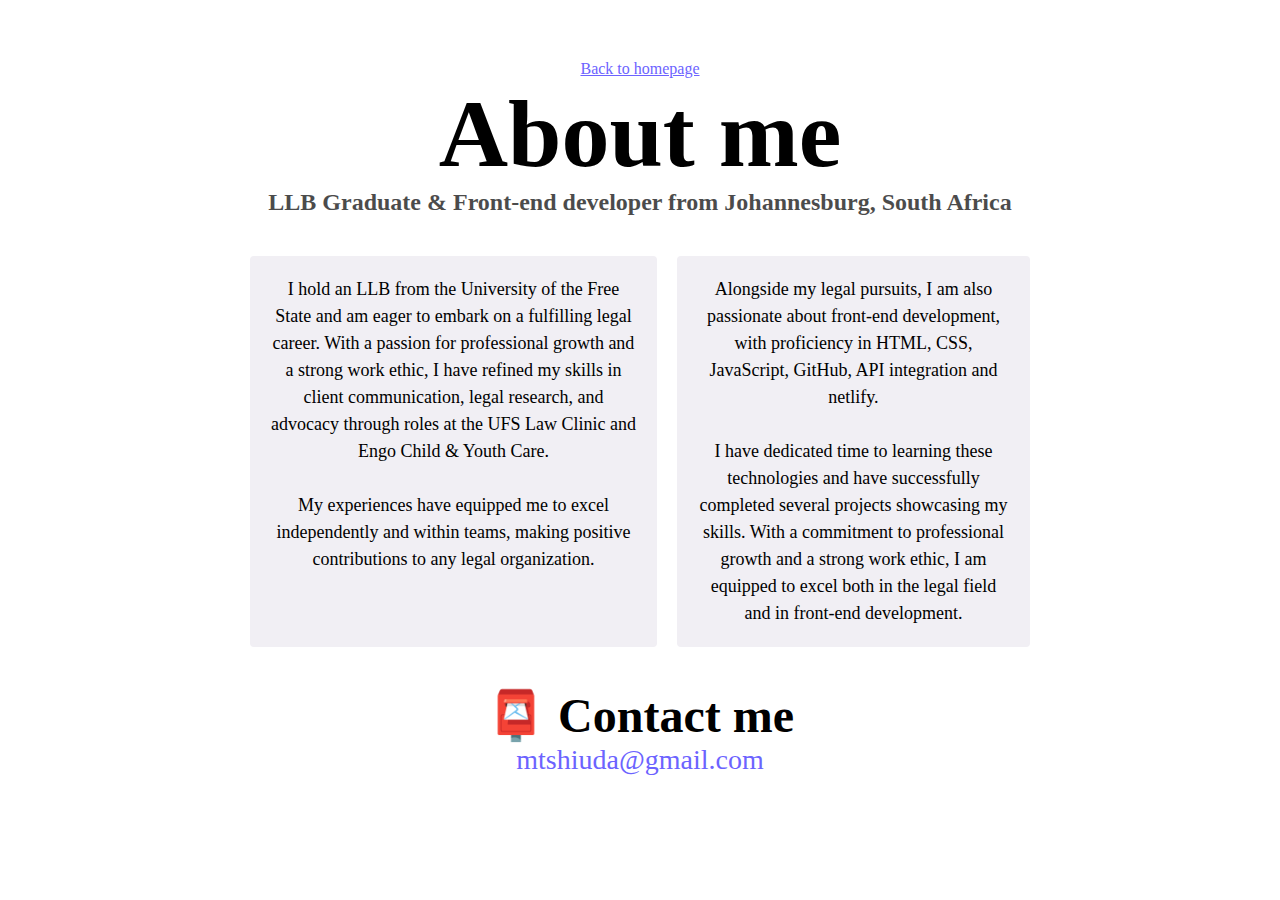
==== about.html @ 7b85239c "Added as an existing project" ====
<!DOCTYPE html>
<html lang="en">
  <head>
    <meta charset="UTF-8" />
    <meta http-equiv="X-UA-Compatible" content="IE=edge" />
    <meta name="viewport" content="width=device-width, initial-scale=1.0" />
    <link rel="stylesheet" href="style.css" />
    <title>About Thelby Tshiuda</title>
  </head>
  <body>
    <a href="index.html" class="homepage-link">Back to homepage</a>
    <h1>About me</h1>
    <h3>LLB Graduate & Front-end developer from Johannesburg, South Africa</h3>
    <div class="about-paragraphs">
      <p>
        I hold an LLB from the University of the Free State and am eager to embark on a fulfilling legal career. 
        With a passion for professional growth and a strong work ethic, 
        I have refined my skills in client communication, legal research, 
        and advocacy through roles at the UFS Law Clinic and Engo Child & Youth Care.
        <br />
        <br />
        My experiences have equipped me to excel independently and within teams, 
        making positive contributions to any legal organization.
      </p>
      <p>
        Alongside my legal pursuits, I am also passionate about front-end development, 
        with proficiency in HTML, CSS, JavaScript, GitHub, API integration and netlify.
        <br />
        <br />
        I have dedicated time to learning these technologies 
        and have successfully completed several projects showcasing my skills. 
        With a commitment to professional growth and a strong work ethic, 
        I am equipped to excel both in the legal field and in front-end development.
      </p>
    </div>
    <div id="contact">
      <h2>📮 Contact me</h2>
      <a href="mailto:mtshiuda@gmail.com" class="email-link"> mtshiuda@gmail.com </a>
    </div>
  </body>
</html>
---- style.css ----
:root {
  --primary-color: #6c63ff;
  --secondary-color: #f1eff4;
  --box-shadow: 0 5px 10px rgba(0, 0, 0, 0.3);
}

body {
  margin: 60px auto;
  max-width: 800px;
}

h1,
h2,
h3 {
  text-align: center;
  margin: 0;
}

h1 {
  font-size: 96px;
}

h2 {
  font-size: 48px;
}

h3 {
  font-size: 24px;
  opacity: 0.7;
}

p {
  background: var(--secondary-color);
  padding: 20px;
  border-radius: 4px;
  font-size: 18px;
  line-height: 1.5;
  text-align: center;
}

.navigation-links {
  display: flex;
  margin-top: 40px;
  justify-content: center;
}

.navigation-links a {
  margin: 20px;
  border-radius: 4px;
  padding: 20px 15px;
  text-decoration: none;
  text-transform: capitalize;
}

.contact-link {
  background: var(--primary-color);
  box-shadow: var(--box-shadow);
  color: white;
}

.about-link {
  color: var(--primary-color);
  border: 1px solid var(--primary-color);
}

.homepage-link {
  color: var(--primary-color);
  text-align: center;
  display: block;
}

.about-paragraphs {
  display: flex;
  margin: 30px 0;
}

.about-paragraphs p {
  margin: 10px;
}

.email-link {
  display: flex;
  justify-content: center;
  color: var(--primary-color);
  font-size: 28px;
  text-decoration: none;
}

.email-link:hover {
  text-decoration: underline;
}
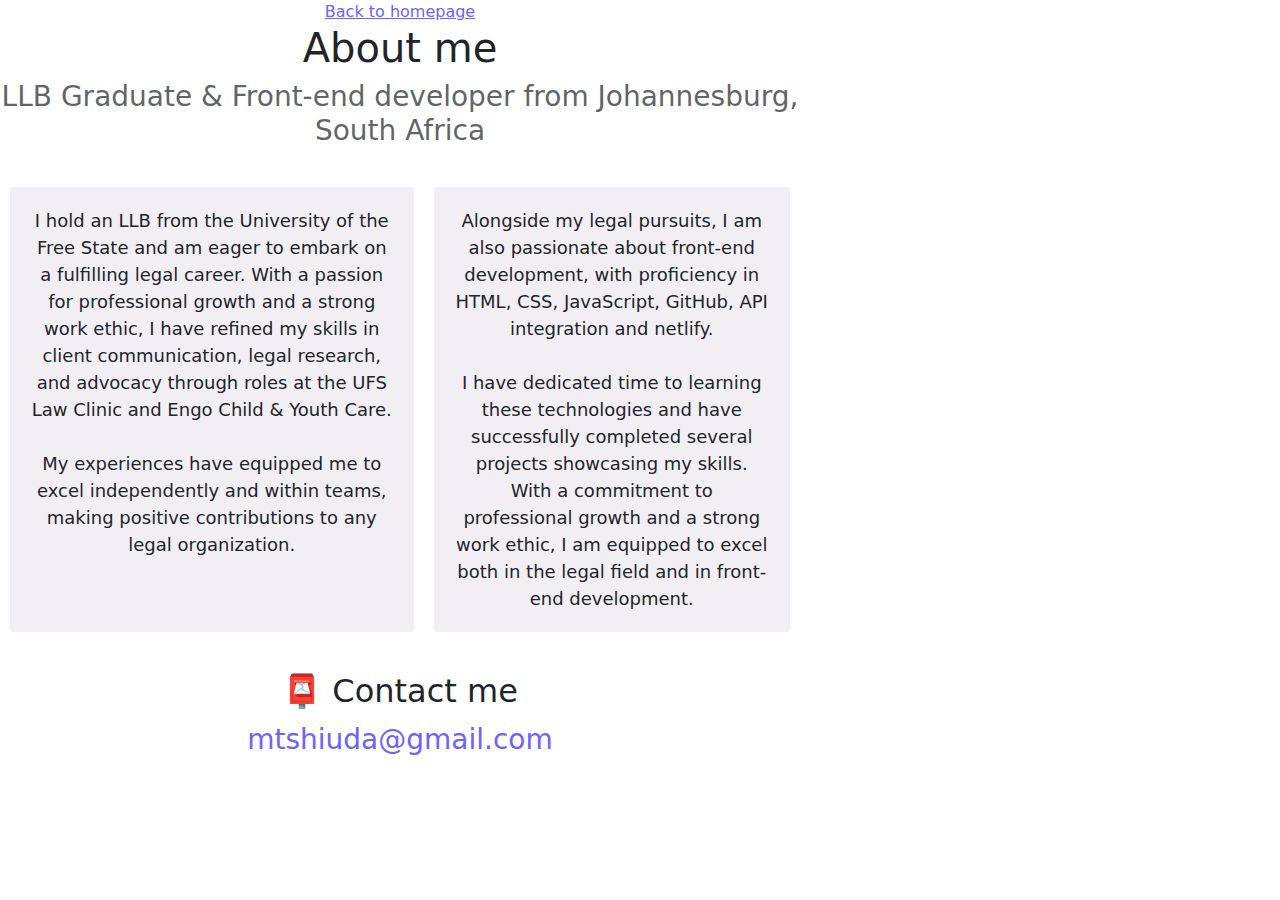
==== commit 5d92df80: "Included bootstrap's CSS and JS" ====
--- a/about.html
+++ b/about.html
@@ -6,6 +6,12 @@
     <meta name="viewport" content="width=device-width, initial-scale=1.0" />
     <link rel="stylesheet" href="style.css" />
     <title>About Thelby Tshiuda</title>
+     <link
+      href="https://cdn.jsdelivr.net/npm/bootstrap@5.3.3/dist/css/bootstrap.min.css"
+      rel="stylesheet"
+      integrity="sha384-QWTKZyjpPEjISv5WaRU9OFeRpok6YctnYmDr5pNlyT2bRjXh0JMhjY6hW+ALEwIH"
+      crossorigin="anonymous"
+    />
   </head>
   <body>
     <a href="index.html" class="homepage-link">Back to homepage</a>
@@ -37,5 +43,10 @@
       <h2>📮 Contact me</h2>
       <a href="mailto:mtshiuda@gmail.com" class="email-link"> mtshiuda@gmail.com </a>
     </div>
+    <script
+      src="https://cdn.jsdelivr.net/npm/bootstrap@5.3.3/dist/js/bootstrap.bundle.min.js"
+      integrity="sha384-YvpcrYf0tY3lHB60NNkmXc5s9fDVZLESaAA55NDzOxhy9GkcIdslK1eN7N6jIeHz"
+      crossorigin="anonymous"
+    ></script>
   </body>
 </html>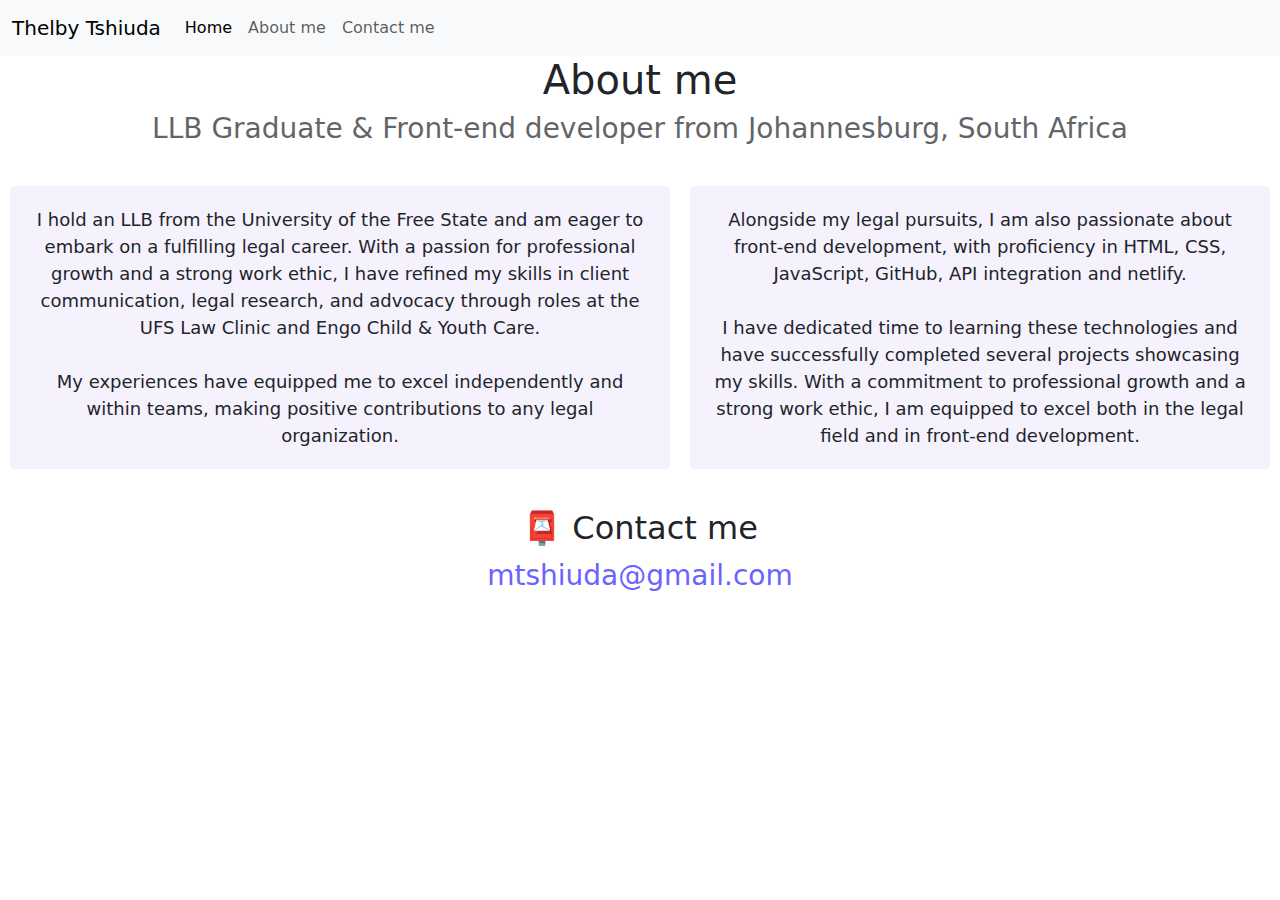
==== commit 2f2d0851: "Added Navbar at about.html page" ====
--- a/about.html
+++ b/about.html
@@ -14,7 +14,38 @@
     />
   </head>
   <body>
-    <a href="index.html" class="homepage-link">Back to homepage</a>
+    <nav class="navbar navbar-expand-lg bg-body-tertiary">
+      <div class="container-fluid">
+        <a class="navbar-brand" href="index.html">Thelby Tshiuda</a>
+        <button
+          class="navbar-toggler"
+          type="button"
+          data-bs-toggle="collapse"
+          data-bs-target="#navbarNav"
+          aria-controls="navbarNav"
+          aria-expanded="false"
+          aria-label="Toggle navigation"
+        >
+          <span class="navbar-toggler-icon"></span>
+        </button>
+        <div class="collapse navbar-collapse" id="navbarNav">
+          <ul class="navbar-nav">
+            <li class="nav-item">
+              <a class="nav-link active" aria-current="page" href="index.html"
+                >Home</a
+              >
+            </li>
+            <li class="nav-item">
+              <a class="nav-link" href="about.html">About me</a>
+            </li>
+            <li class="nav-item">
+              <a class="nav-link" href="about.html#contact-me">Contact me</a>
+            </li>
+          </ul>
+        </div>
+      </div>
+    </nav>
+    
     <h1>About me</h1>
     <h3>LLB Graduate & Front-end developer from Johannesburg, South Africa</h3>
     <div class="about-paragraphs">
--- a/style.css
+++ b/style.css
@@ -1,12 +1,12 @@
 :root {
   --primary-color: #6c63ff;
-  --secondary-color: #f1eff4;
+  --secondary-color: #f5f2fe;
   --box-shadow: 0 5px 10px rgba(0, 0, 0, 0.3);
 }
 
 body {
-  margin: 60px auto;
-  max-width: 800px;
+  margin-top: 100px;
+  max-width: 100%;
 }
 
 h1,
@@ -25,7 +25,7 @@
 }
 
 h3 {
-  font-size: 24px;
+  font-size: 22px;
   opacity: 0.7;
 }
 
@@ -89,3 +89,45 @@
 .email-link:hover {
   text-decoration: underline;
 }
+
+.paragraph {
+  text-align: justify;
+  line-height: 1.5;
+  background: var(--secondary-color);
+  padding: 20px;
+  border-radius: 4px;
+  font-size: 18px;
+}
+
+.text-link {
+  border-radius: 4px;
+  padding: 20px 15px;
+  text-decoration: none;
+  text-transform: capitalize;
+  background: var(--primary-color);
+  box-shadow: var(--box-shadow);
+  color: white;
+}
+
+.img-fluid {
+  max-width: 100%;
+  height: auto;
+}
+
+.img-with-shadow {
+  box-shadow: 0px 4px 10px rgba(0, 0, 0, 0.2);
+  box-sizing: border-box;
+  padding: 50px;
+  background-color: aliceblue;
+  border-radius: 10px;
+}
+.heading-with-flag {
+  display: inline-flex;
+  align-items: center;
+  gap: 5px;
+}
+
+.flag {
+  width: 25px;
+  height: auto;
+}
